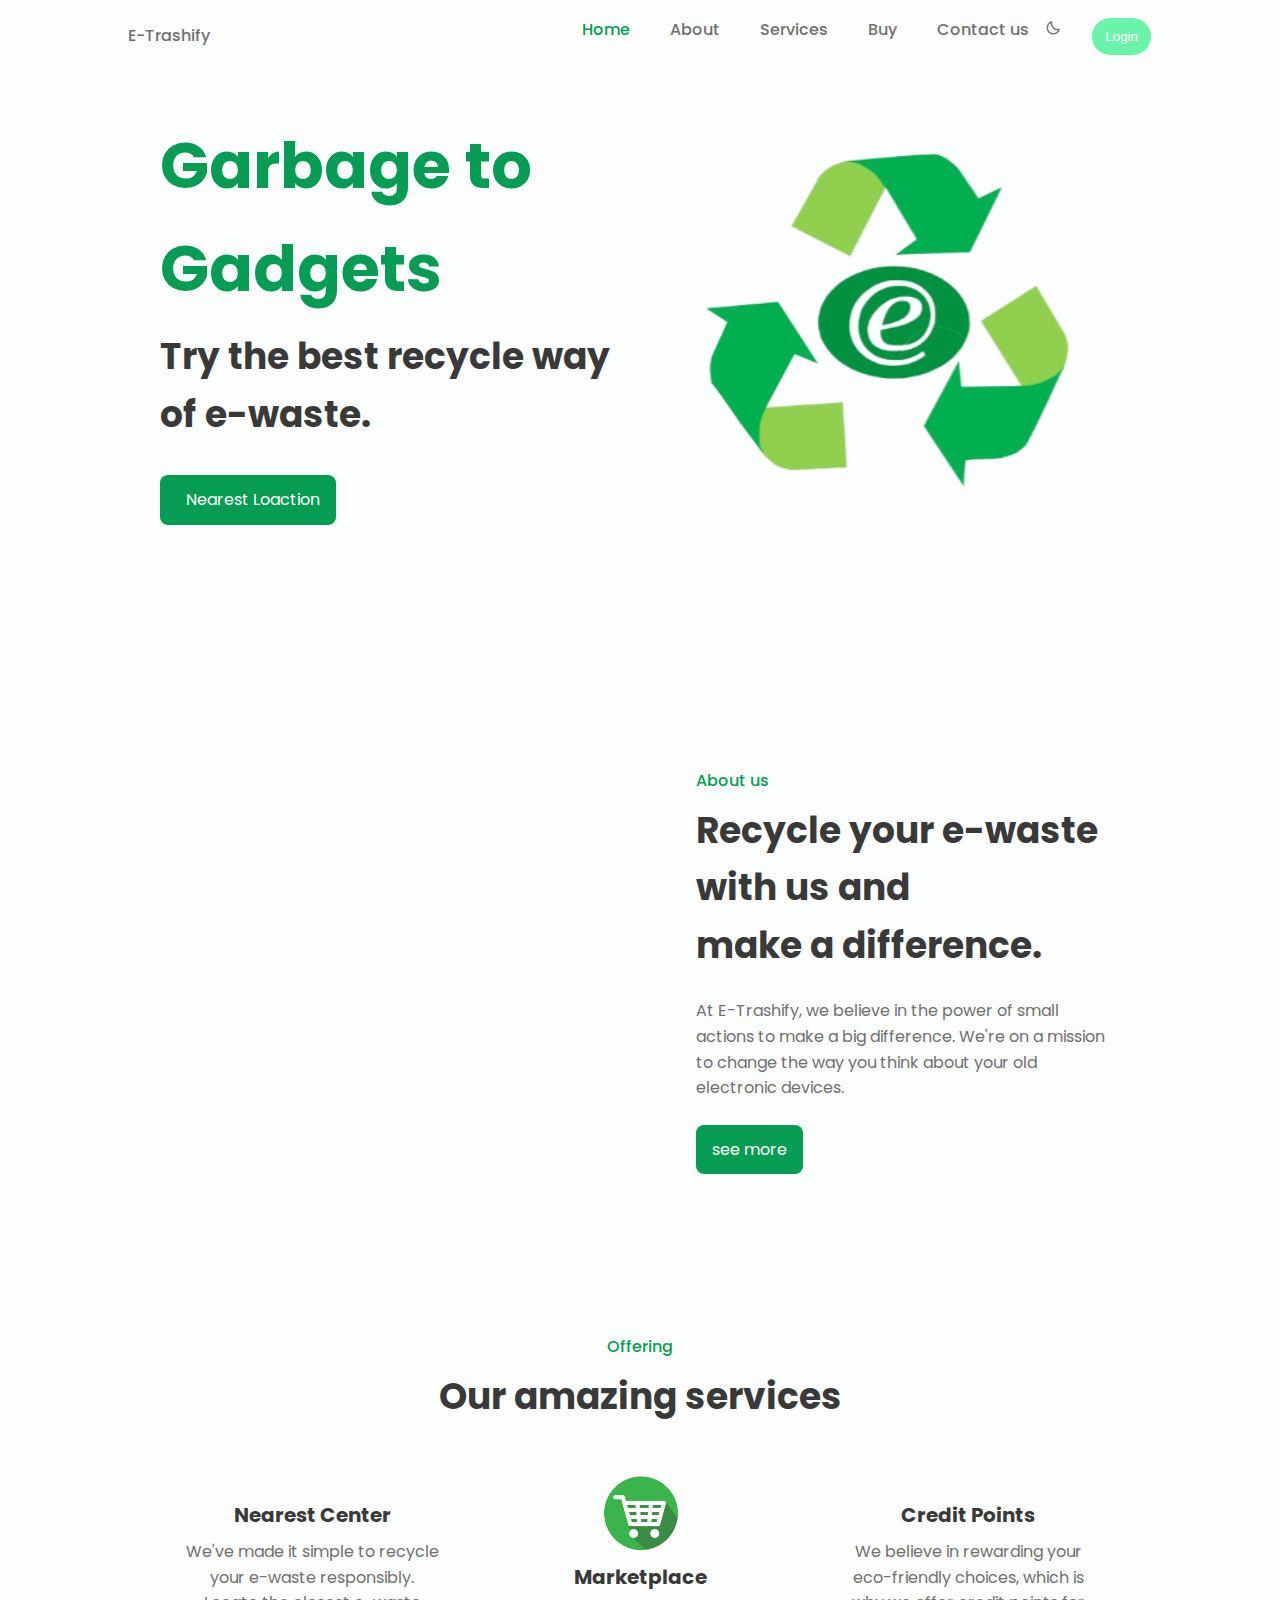
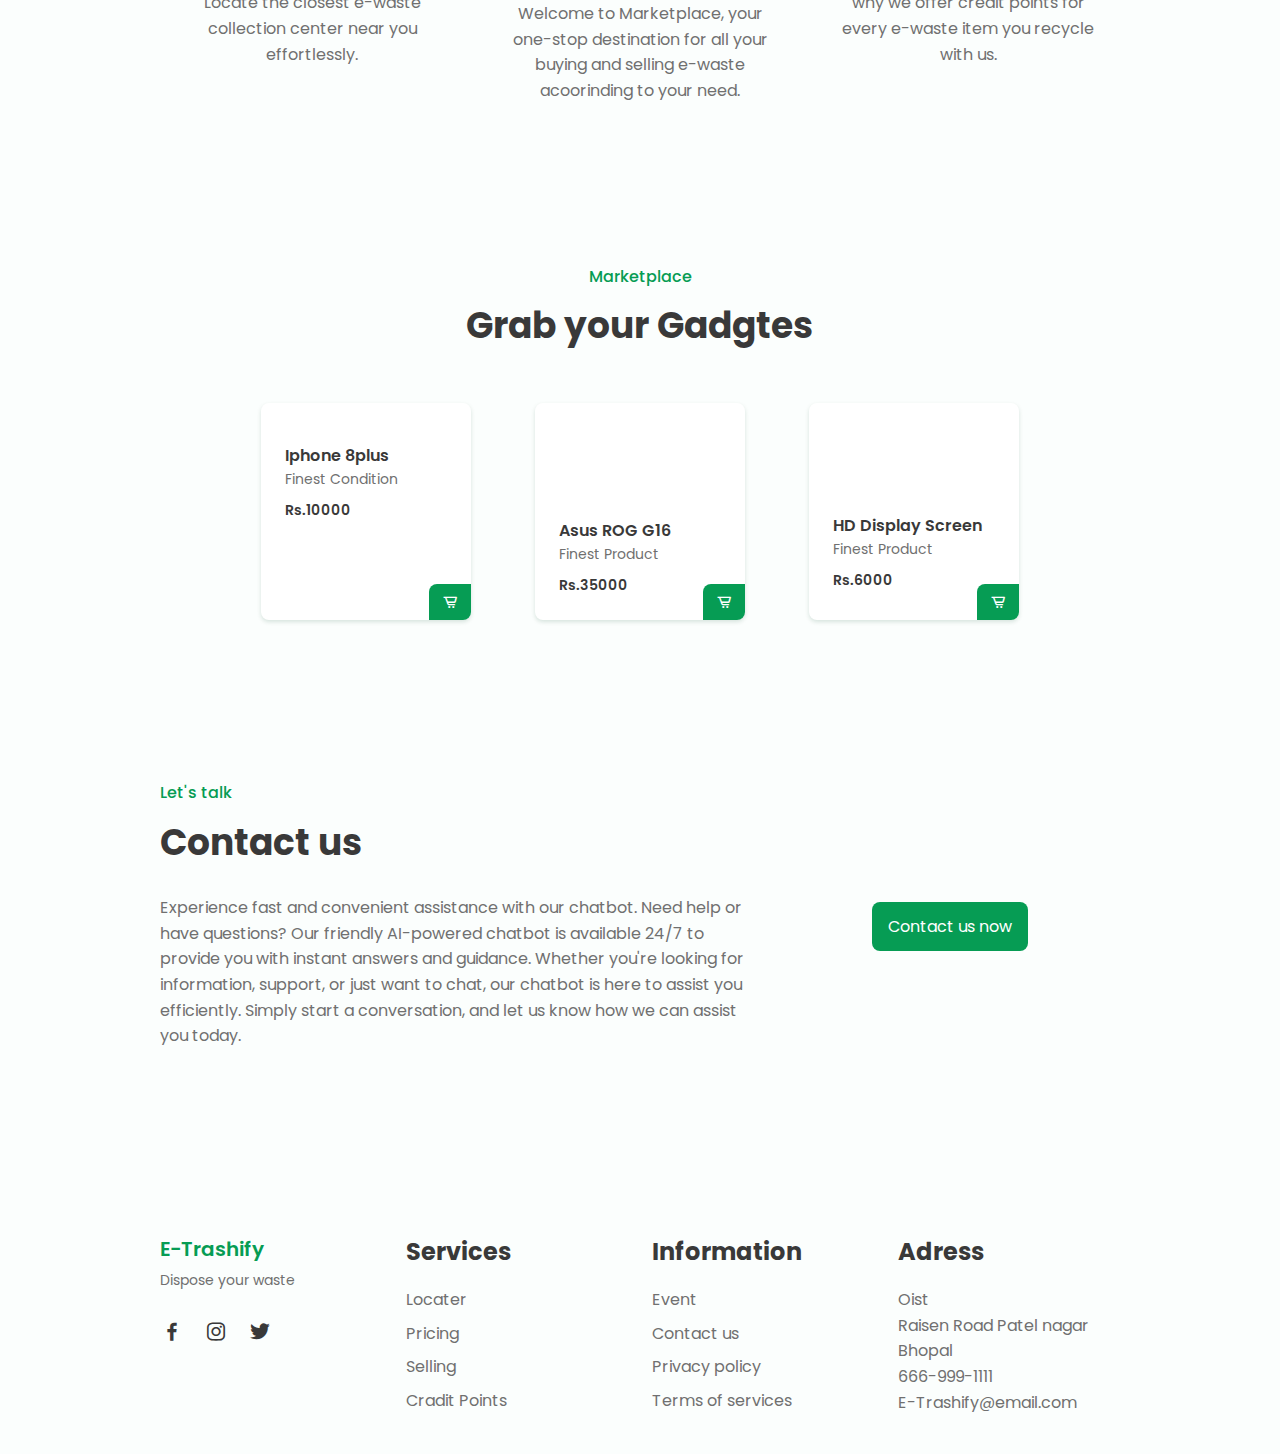
==== index.html @ edf2289a "Add files via upload" ====
<!DOCTYPE html>
<html lang="en">
    <head>
        <meta charset="UTF-8">
        <meta name="viewport" content="width=device-width, initial-scale=1.0">

        <!--========== BOX ICONS ==========-->
        <link href='https://cdn.jsdelivr.net/npm/boxicons@2.0.5/css/boxicons.min.css' rel='stylesheet'>

        <!--========== CSS ==========-->
        <link rel="stylesheet" href="assets/css/styles.css">
        <link href="https://cdn.jsdelivr.net/npm/remixicon@2.2.0/fonts/remixicon.css" rel="stylesheet">

        <title>Responsive website food</title>
    </head>
    <body>

        <!--========== SCROLL TOP ==========-->
        <a href="#" class="scrolltop" id="scroll-top">
            <i class='bx bx-chevron-up scrolltop__icon'></i>
        </a>

        <!--========== HEADER ==========-->
        <header class="l-header" id="header">
            <nav class="nav bd-container">
                <a href="#" class="nav__logo">E-Trashify</a>

                <div class="nav__menu" id="nav-menu">
                    <ul class="nav__list">
                        <li class="nav__item"><a href="#home" class="nav__link active-link">Home</a></li>
                        <li class="nav__item"><a href="#about" class="nav__link">About</a></li>
                        <li class="nav__item"><a href="#services" class="nav__link">Services</a></li>
                        <li class="nav__item"><a href="#menu" class="nav__link">Buy</a></li>
                        <li class="nav__item"><a href="#contact" class="nav__link">Contact us</a></li>
                        <li><i class='bx bx-moon change-theme' id="theme-button"></i></li>
                        <li style="padding-left: 30px;"><button type="submit" style="padding: 11px 13px; background-color: #34ee88b7; border: 0.2px solid ; border-radius: 20px; color: white; cursor: pointer; text-decoration: none;">Login</button></li>
                    </ul>
                    
                </div>

                <div class="nav__toggle" id="nav-toggle">
                    <i class='bx bx-menu'></i>
                </div>
            </nav>
        </header>

        <main class="l-main">
            <!--========== HOME ==========-->
            <section class="home" id="home">
                <div class="home__container bd-container bd-grid">
                    <div class="home__data">
                        <h1 class="home__title">Garbage to Gadgets</h1>
                        <h2 class="home__subtitle">Try the best recycle way<br> of e-waste.</h2>
                        <a href="#" class="button"><i class="ri-map-pin-line" style="margin-right: 10px;"></i>Nearest Loaction</a>
                    </div>
    
                    <img src="assets/img/logo.png" alt="" class="home__img">
                </div>
            </section>
            
            <!--========== ABOUT ==========-->
            <section class="about section bd-container" id="about">
                <div class="about__container  bd-grid">
                    <div class="about__data">
                        <span class="section-subtitle about__initial">About us</span>
                        <h2 class="section-title about__initial">Recycle your e-waste with us and<br> make a difference.</h2>
                        <p class="about__description">At E-Trashify, we believe in the power of small actions to make a big difference. We're on a mission to change the way you think about your old electronic devices.</p>
                        <a href="#" class="button">see more</a>
                    </div>

                    <img src="https://www.tatapower.com/images/box1-img.png" alt="" class="about__img">
                </div>
            </section>

            <!--========== SERVICES ==========-->
            <section class="services section bd-container" id="services">
                <span class="section-subtitle">Offering</span>
                <h2 class="section-title">Our amazing services</h2>

                <div class="services__container  bd-grid">
                    <div class="services__content">
                        <img src="https://cdn3.iconfinder.com/data/icons/social-messaging-ui-color-line/254000/176-512.png" alt="" style="height: 80px;">
                        <h3 class="services__title">Nearest Center</h3>
                        <p class="services__description">We've made it simple to recycle your e-waste responsibly. Locate the closest e-waste collection center near you effortlessly.</p>
                    </div>

                    <div class="services__content">
                        <img src="assets/img/sell.png" alt="" style="height: 80px;">
                        <h3 class="services__title">Marketplace</h3>
                        <p class="services__description">Welcome to Marketplace, your one-stop destination for all your buying and selling e-waste acoorinding to your need.</p>
                    </div>

                    <div class="services__content">
                        <img src="https://upload.wikimedia.org/wikipedia/commons/thumb/e/e6/Eo_circle_green_white_letter-c.svg/512px-Eo_circle_green_white_letter-c.svg.png?20200417133925" alt="" style="height: 80px;">
                        <h3 class="services__title">Credit Points</h3>
                        <p class="services__description">We believe in rewarding your eco-friendly choices, which is why we offer credit points for every e-waste item you recycle with us.</p>
                    </div>
                </div>
            </section>

            <!--========== MENU ==========-->
            <section class="menu section bd-container" id="menu">
                <span class="section-subtitle">Marketplace</span>
                <h2 class="section-title">Grab your Gadgtes</h2>

                <div class="menu__container bd-grid">
                    <div class="menu__content">
                        <img src="https://cache.willhaben.at/mmo/8/702/828/608_-860298177.jpg" alt="" class="menu__img">
                        <h3 class="menu__name">Iphone 8plus</h3>
                        <span class="menu__detail">Finest Condition</span>
                        <span class="menu__preci">Rs.10000</span>
                        <a href="#" class="button menu__button"><i class='bx bx-cart-alt'></i></a>
                    </div>

                    <div class="menu__content">
                        <img src="https://m.media-amazon.com/images/I/51ZOFgc-4yL.jpg   " alt="" class="menu__img" style="padding-top: 60px;">
                        <h3 class="menu__name" style="padding-top: 15px;">Asus ROG G16</h3>
                        <span class="menu__detail">Finest Product</span>
                        <span class="menu__preci">Rs.35000</span>
                        <a href="#" class="button menu__button"><i class='bx bx-cart-alt'></i></a>
                    </div>
                    
                    <div class="menu__content">
                        <img src="https://www.lg.com/in/images/monitors/md07543925/gallery/27MP400-B-D-01.jpg" alt="" class="menu__img" style="padding-top: 60px;">
                        <h3 class="menu__name" style="padding-top: 10px;">HD Display Screen</h3>
                        <span class="menu__detail">Finest Product</span>
                        <span class="menu__preci">Rs.6000</span>
                        <a href="#" class="button menu__button"><i class='bx bx-cart-alt'></i></a>
                    </div>
                    <div id="arrow" style="height: 60px; width: 60px;  position: absolute; left: 84%; padding-top: 90px; ">
                        <a href="#"><i class="ri-arrow-right-s-line" style="font-size: 70px; color: rgba(0, 0, 0, 0.212); cursor: pointer;"></i></a>
                    </div>
                </div>
                
            </section>
            <!--========== CONTACT US ==========-->
            <section class="contact section bd-container" id="contact">
                <div class="contact__container bd-grid">
                    <div class="contact__data">
                        <span class="section-subtitle contact__initial">Let's talk</span>
                        <h2 class="section-title contact__initial">Contact us</h2>
                        <p class="contact__description">Experience fast and convenient assistance with our chatbot. Need help or have questions? Our friendly AI-powered chatbot is available 24/7 to provide you with instant answers and guidance. Whether you're looking for information, support, or just want to chat, our chatbot is here to assist you efficiently. Simply start a conversation, and let us know how we can assist you today.</p>
                    </div>

                    <div class="contact__button">
                        <a href="#" class="button">Contact us now</a>
                    </div>
                </div>
            </section>
        </main>

        <!--========== FOOTER ==========-->
        <footer class="footer section bd-container">
            <div class="footer__container bd-grid">
                <div class="footer__content">
                    <a href="#" class="footer__logo">E-Trashify</a>
                    <span class="footer__description">Dispose your waste</span>
                    <div>
                        <a href="#" class="footer__social"><i class='bx bxl-facebook'></i></a>
                        <a href="#" class="footer__social"><i class='bx bxl-instagram'></i></a>
                        <a href="#" class="footer__social"><i class='bx bxl-twitter'></i></a>
                    </div>
                </div>

                <div class="footer__content">
                    <h3 class="footer__title">Services</h3>
                    <ul>
                        <li><a href="#" class="footer__link">Locater</a></li>
                        <li><a href="#" class="footer__link">Pricing</a></li>
                        <li><a href="#" class="footer__link">Selling</a></li>
                        <li><a href="#" class="footer__link">Cradit Points</a></li>
                    </ul>
                </div>

                <div class="footer__content">
                    <h3 class="footer__title">Information</h3>
                    <ul>
                        <li><a href="#" class="footer__link">Event</a></li>
                        <li><a href="#" class="footer__link">Contact us</a></li>
                        <li><a href="#" class="footer__link">Privacy policy</a></li>
                        <li><a href="#" class="footer__link">Terms of services</a></li>
                    </ul>
                </div>

                <div class="footer__content">
                    <h3 class="footer__title">Adress</h3>
                    <ul>
                        <li>Oist</li>
                        <li>Raisen Road Patel nagar</li>
                        <li>Bhopal</li>
                        <li>666-999-1111</li>
                        <li>E-Trashify@email.com</li>
                    </ul>
                </div>
            </div>

        </footer>

        <!--========== SCROLL REVEAL ==========-->
        <script src="https://unpkg.com/scrollreveal"></script>

        <!--========== MAIN JS ==========-->
        <script src="assets/js/main.js"></script>
    </body>
</html>
---- assets/css/styles.css ----
/*===== GOOGLE FONTS =====*/
@import url("https://fonts.googleapis.com/css2?family=Poppins:wght@400;500;600&display=swap");

/*===== VARIABLES CSS =====*/
:root {
  --header-height: 3rem;

  /*========== Colors ==========*/
  --first-color: #069C54;
  --first-color-alt: #048654;
  --title-color: #393939;
  --text-color: #707070;
  --text-color-light: #A6A6A6;
  --body-color: #FBFEFD;
  --container-color: #FFFFFF;

  /*========== Font and typography ==========*/
  --body-font: 'Poppins', sans-serif;
  --biggest-font-size: 2.25rem;
  --h1-font-size: 1.5rem;
  --h2-font-size: 1.25rem;
  --h3-font-size: 1rem;
  --normal-font-size: .938rem;
  --small-font-size: .813rem;
  --smaller-font-size: .75rem;

  /*========== Font weight ==========*/
  --font-medium: 500;
  --font-semi-bold: 600;

  /*========== Margenes ==========*/
  --mb-1: .5rem;
  --mb-2: 1rem;
  --mb-3: 1.5rem;
  --mb-4: 2rem;
  --mb-5: 2.5rem;
  --mb-6: 3rem;

  /*========== z index ==========*/
  --z-tooltip: 10;
  --z-fixed: 100;
}

  @media screen and (min-width: 768px){
  :root{
    --biggest-font-size: 4rem;
    --h1-font-size: 2.25rem;
    --h2-font-size: 1.5rem;
    --h3-font-size: 1.25rem;
    --normal-font-size: 1rem;
    --small-font-size: .875rem;
    --smaller-font-size: .813rem;
  }
}

/*========== BASE ==========*/
*,::before,::after{
  box-sizing: border-box;
}

html{
  scroll-behavior: smooth;
}

/*========== Variables Dark theme ==========*/
body.dark-theme{
  --title-color: #F1F3F2;
  --text-color: #C7D1CC;
  --body-color: #1D2521;
  --container-color: #27302C;
}

/*========== Button Dark/Light ==========*/
.change-theme{
  position: absolute;
  right: 1rem;
  top: 1.8rem;
  color: var(--text-color);
  font-size: 1rem;
  cursor: pointer;
}

body{
  margin: var(--header-height) 0 0 0;
  font-family: var(--body-font);
  font-size: var(--normal-font-size);
  background-color: var(--body-color);
  color: var(--text-color);
  line-height: 1.6;
}

h1,h2,h3,p,ul{
  margin: 0;
}

ul{
  padding: 0;
  list-style: none;
}

a{
  text-decoration: none;
}

img{
  max-width: 100%;
  height: auto;
}

/*========== CLASS CSS ==========*/
.section{
  padding: 4rem 0 2rem;
}

.section-title, .section-subtitle{
  text-align: center;
}

.section-title{
  font-size: var(--h1-font-size);
  color: var(--title-color);
  margin-bottom: var(--mb-3);
}

.section-subtitle{
  display: block;
  color: var(--first-color);
  font-weight: var(--font-medium);
  margin-bottom: var(--mb-1);
}

/*========== LAYOUT ==========*/
.bd-container{
  max-width: 960px;
  width: calc(100% - 2rem);
  margin-left: var(--mb-2);
  margin-right: var(--mb-2);
}

.bd-grid{
  display: grid;
  gap: 1.5rem;
}

.l-header{
  width: 100%;
  position: fixed;
  top: 0;
  left: 0;
  z-index: var(--z-fixed);
  background-color: var(--body-color);
}

/*========== NAV ==========*/
.nav{
  max-width: 1024px;
  height: var(--header-height);
  display: flex;
  justify-content: space-between;
  align-items: center;
}

@media screen and (max-width: 768px){
  .nav__menu{
    position: fixed;
    top: -100%;
    left: 0;
    width: 100%;
    padding: 1.5rem 0 1rem;
    text-align: center;
    background-color: var(--body-color);
    transition: .4s;
    box-shadow: 0 4px 4px rgba(0,0,0,.1);
    border-radius: 0 0 1rem 1rem;
    z-index: var(--z-fixed);
  }
}

.nav__item{
  margin-bottom: var(--mb-2);
}

.nav__link, .nav__logo, .nav__toggle{
  color: var(--text-color);
  font-weight: var(--font-medium);
}

.nav__logo:hover{
  color: var(--first-color);
}

.nav__link{
  transition: .3s;
}

.nav__link:hover{
  color: var(--first-color);
}

.nav__toggle{
  font-size: 1.3rem;
  cursor: pointer;
}

/* Show menu */
.show-menu{
  top: var(--header-height);
}

/* Active menu */
.active-link{
  color: var(--first-color);
}

/* Change background header */
.scroll-header{
  box-shadow: 0 2px 4px rgba(0,0,0,.1);
}

/* Scroll top */
.scrolltop{
  position: fixed;
  right: 1rem;
  bottom: -20%;
  display: flex;
  justify-content: center;
  align-items: center;
  padding: .3rem;
  background: rgba(6,156,84,.5);
  border-radius: .4rem;
  z-index: var(--z-tooltip);
  transition: .4s;
  visibility: hidden;
}

.scrolltop:hover{
  background-color: var(--first-color-alt);
}

.scrolltop__icon{
  font-size: 1.8rem;
  color: var(--body-color);
}

/* Show scrolltop */
.show-scroll{
  visibility: visible;
  bottom: 1.5rem;
}

/*========== HOME ==========*/
.home__container{
  height: calc(100vh - var(--header-height));
  align-content: center;
}

.home__title{
  font-size: var(--biggest-font-size);
  color: var(--first-color);
  margin-bottom: var(--mb-1);
}

.home__subtitle{
  font-size: var(--h1-font-size);
  color: var(--title-color);
  margin-bottom: var(--mb-4);
}

.home__img{
  width: 300px;
  justify-self: center;
}

/*========== BUTTONS ==========*/
.button{
  display: inline-block;
  background-color: var(--first-color);
  color: #FFF;
  padding: .75rem 1rem;
  border-radius: .5rem;
  transition: .3s;
}

.button:hover{
  background-color: var(--first-color-alt);
}

/*========== ABOUT ==========*/
.about__data{
  text-align: center;
}

.about__description{
  margin-bottom: var(--mb-3);
}

.about__img{
  width: 280px;
  border-radius: .5rem;
  justify-self: center;
}

/*========== SERVICES ==========*/
.services__container{
  row-gap: 2.5rem;
  grid-template-columns: repeat(auto-fit, minmax(220px, 1fr));
}

.services__content{
  text-align: center;
}

.services__img{
  width: 64px;
  height: 64px;
  fill: var(--first-color);
  margin-bottom: var(--mb-2);
}

.services__title{
  font-size: var(--h3-font-size);
  color: var(--title-color);
  margin-bottom: var(--mb-1);
}

.services__description{
  padding: 0 1.5rem;
}

/*========== MENU ==========*/
.menu__container{
  grid-template-columns: repeat(2, 1fr);
  justify-content: center;
}

.menu__content{
  position: relative;
  display: flex;
  flex-direction: column;
  background-color: var(--container-color);
  border-radius: .5rem;
  box-shadow: 0 2px 4px rgba(3,74,40,.15);
  padding: .75rem;
}

.menu__img{
  width: 100px;
  align-self: center;
  margin-bottom: var(--mb-2);
}

.menu__name, .menu__preci{
  font-weight: var(--font-semi-bold);
  color: var(--title-color);
}

.menu__name{
  font-size: var(--normal-font-size);
}

.menu__detail, .menu__preci{
  font-size: var(--small-font-size);
}

.menu__detail{
  margin-bottom: var(--mb-1);
}

.menu__button{
  position: absolute;
  bottom: 0;
  right: 0;
  display: flex;
  padding: .625rem .813rem;
  border-radius: .5rem 0 .5rem 0;
}

/*========== APP ==========*/
.app__data{
  text-align: center;
}

.app__description{
  margin-bottom: var(--mb-5);
}

.app__stores{
  margin-bottom: var(--mb-4);
}

.app__store{
  width: 120px;
  margin: 0 var(--mb-1);
}

.app__img{
  width: 230px;
  justify-self: center;
}

/*========== CONTACT ==========*/
.contact__container{
  text-align: center;
}

.contact__description{
  margin-bottom: var(--mb-3);
}

/*========== FOOTER ==========*/
.footer__container{
  grid-template-columns: repeat(auto-fit, minmax(220px, 1fr));
  row-gap: 2rem;
}

.footer__logo{
  font-size: var(--h3-font-size);
  color: var(--first-color);
  font-weight: var(--font-semi-bold);
}

.footer__description{
  display: block;
  font-size: var(--small-font-size);
  margin: .25rem 0 var(--mb-3);
}

.footer__social{
  font-size: 1.5rem;
  color: var(--title-color);
  margin-right: var(--mb-2);
}

.footer__title{
  font-size: var(--h2-font-size);
  color: var(--title-color);
  margin-bottom: var(--mb-2);
}

.footer__link{
  display: inline-block;
  color: var(--text-color);
  margin-bottom: var(--mb-1);
}

.footer__link:hover{
  color: var(--first-color);
}

.footer__copy{
  text-align: center;
  font-size: var(--small-font-size);
  color: var(--text-color-light);
  margin-top: 3.5rem;
}

/*========== MEDIA QUERIES ==========*/
@media screen and (min-width: 576px){
  .home__container,
  .about__container,
  .app__container{
    grid-template-columns: repeat(2,1fr);
    align-items: center;
  }

  .about__data, .about__initial,
  .app__data, .app__initial,
  .contact__container, .contact__initial{
    text-align: initial;
  }

  .about__img, .app__img{
    width: 380px;
    order: -1;
  }

  .contact__container{
    grid-template-columns: 1.75fr 1fr;
    align-items: center;
  }
  .contact__button{
    justify-self: center;
  }
}

@media screen and (min-width: 768px){
  body{
    margin: 0;
  }

  .section{
    padding-top: 8rem;
  }

  .nav{
    height: calc(var(--header-height) + 1.5rem);
  }
  .nav__list{
    display: flex;
  }
  .nav__item{
    margin-left: var(--mb-5);
    margin-bottom: 0;
  }
  .nav__toggle{
    display: none;
  }

  .change-theme{
    position: initial;
    margin-left: var(--mb-2);
  }

  .home__container{
    height: 100vh;
    justify-items: center;
  }

  .services__container,
  .menu__container{
    margin-top: var(--mb-6);
  }

  .menu__container{
    grid-template-columns: repeat(3, 210px);
    column-gap: 4rem;
  }
  .menu__content{
    padding: 1.5rem;
  }
  .menu__img{
    width: 130px;
  }

  .app__store{
    margin: 0 var(--mb-1) 0 0;
  }
}

@media screen and (min-width: 960px){
  .bd-container{
    margin-left: auto;
    margin-right: auto;
  }

  .home__img{
    width: 500px;
  }

  .about__container,
  .app__container{
    column-gap: 7rem;
  }
}

/* For tall screens on mobiles y desktop*/
@media screen and (min-height: 721px) {
    .home__container {
        height: 640px;
    }
}

.nav__logo:hover {
  scale: 1.2;
}
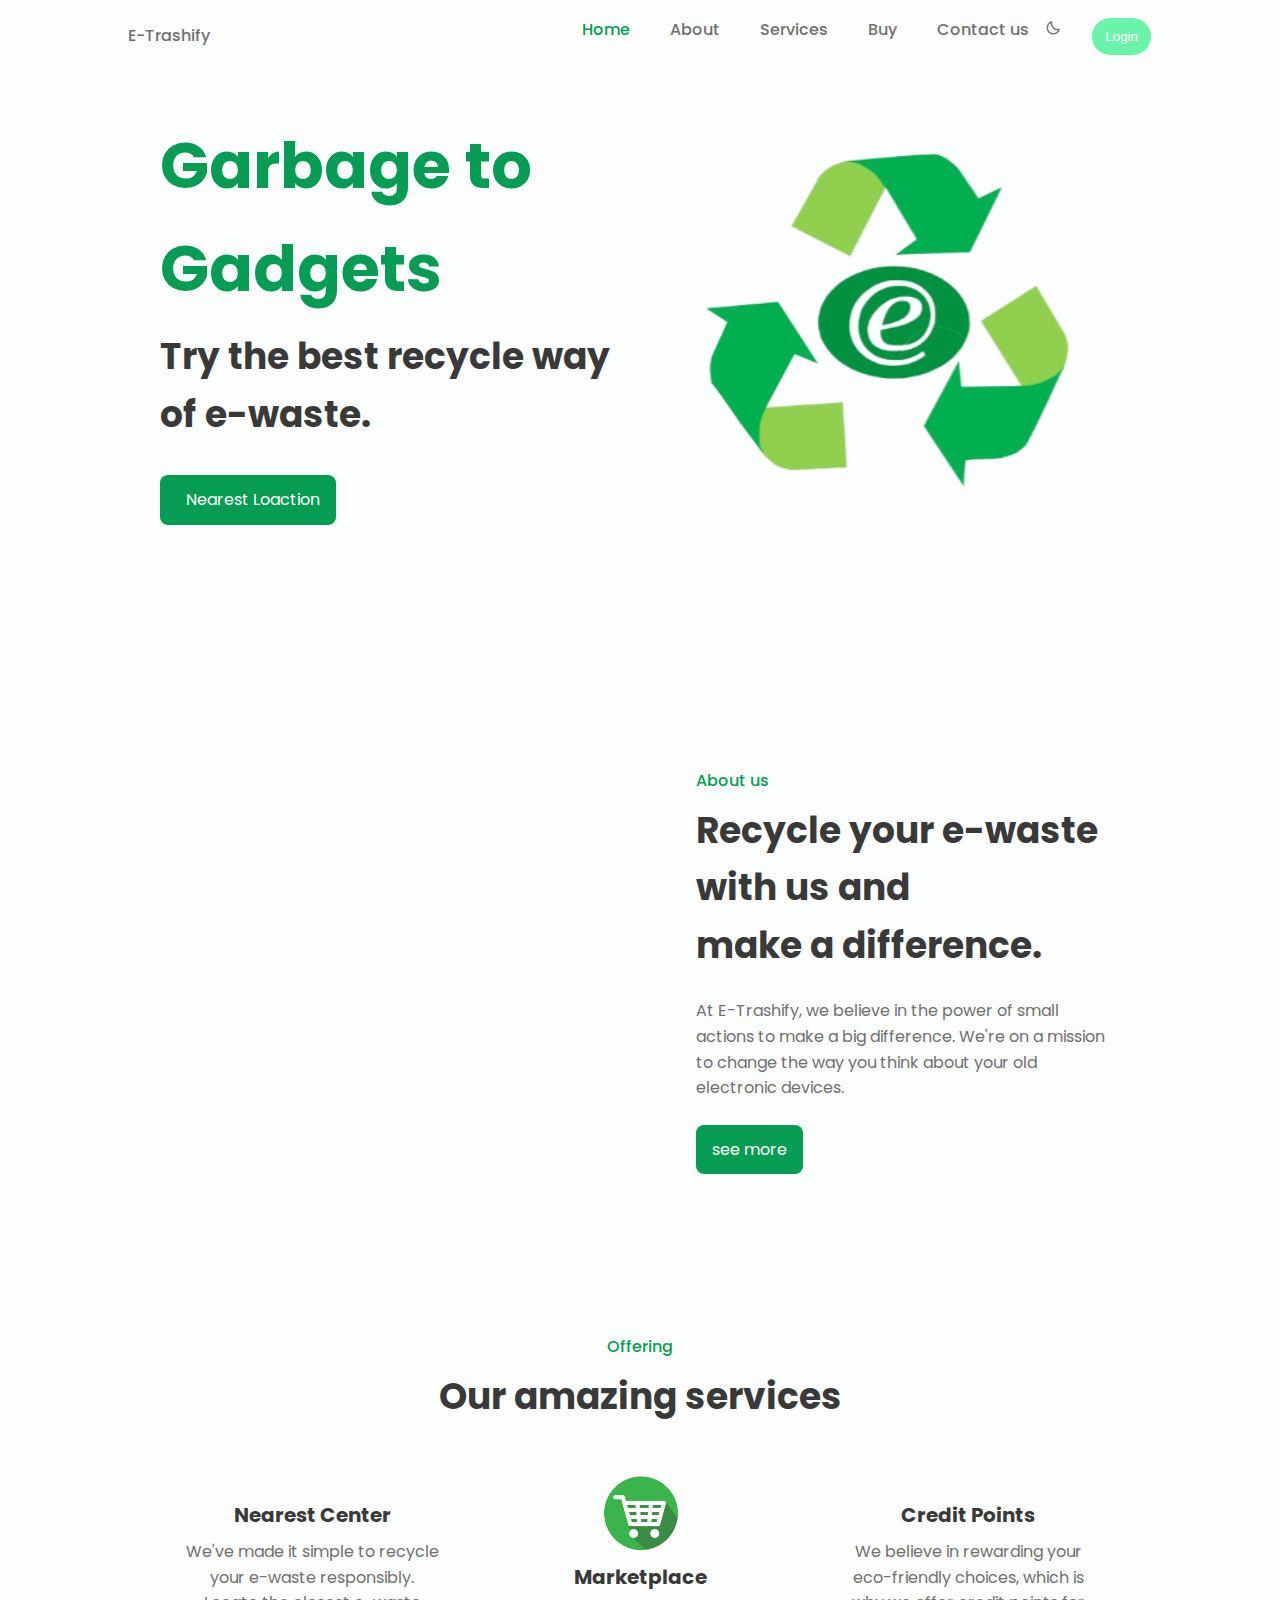
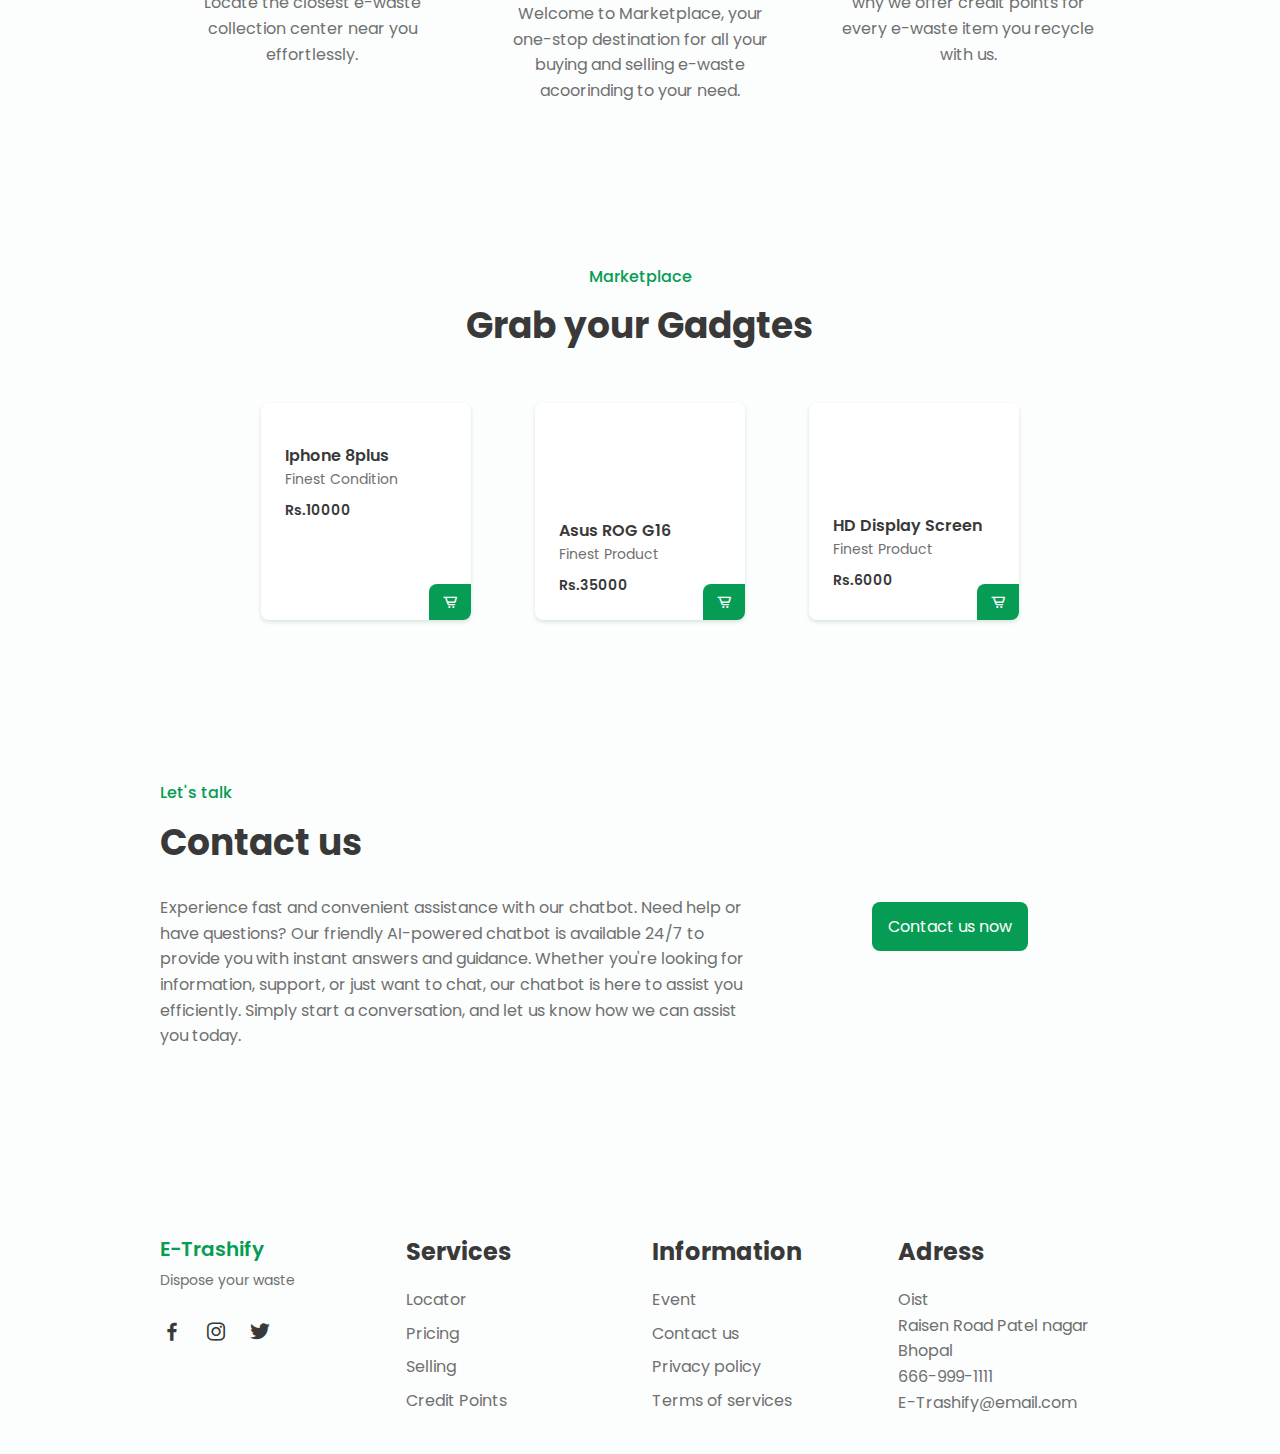
==== commit 278c4716: "Update index.html" ====
--- a/index.html
+++ b/index.html
@@ -165,10 +165,10 @@
                 <div class="footer__content">
                     <h3 class="footer__title">Services</h3>
                     <ul>
-                        <li><a href="#" class="footer__link">Locater</a></li>
+                        <li><a href="#" class="footer__link">Locator</a></li>
                         <li><a href="#" class="footer__link">Pricing</a></li>
                         <li><a href="#" class="footer__link">Selling</a></li>
-                        <li><a href="#" class="footer__link">Cradit Points</a></li>
+                        <li><a href="#" class="footer__link">Credit Points</a></li>
                     </ul>
                 </div>
 
@@ -202,4 +202,4 @@
         <!--========== MAIN JS ==========-->
         <script src="assets/js/main.js"></script>
     </body>
-</html>+</html>
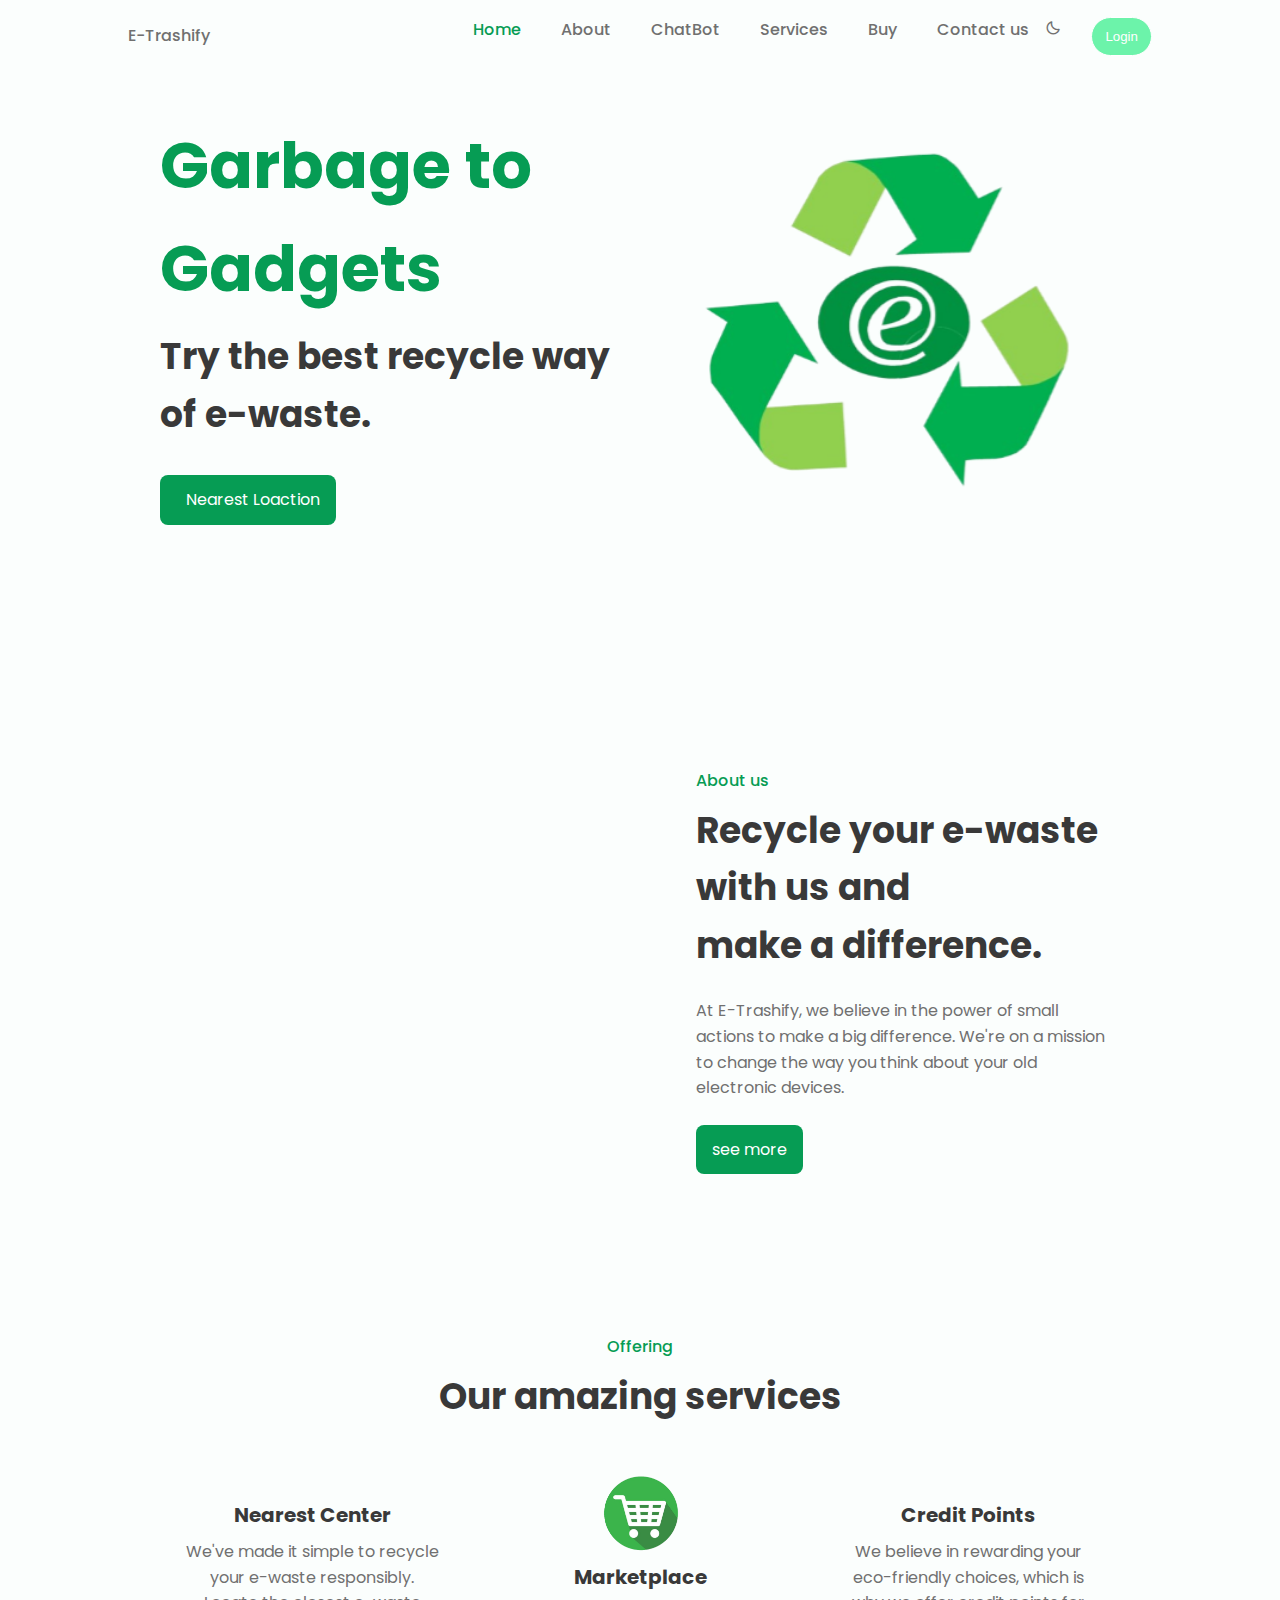
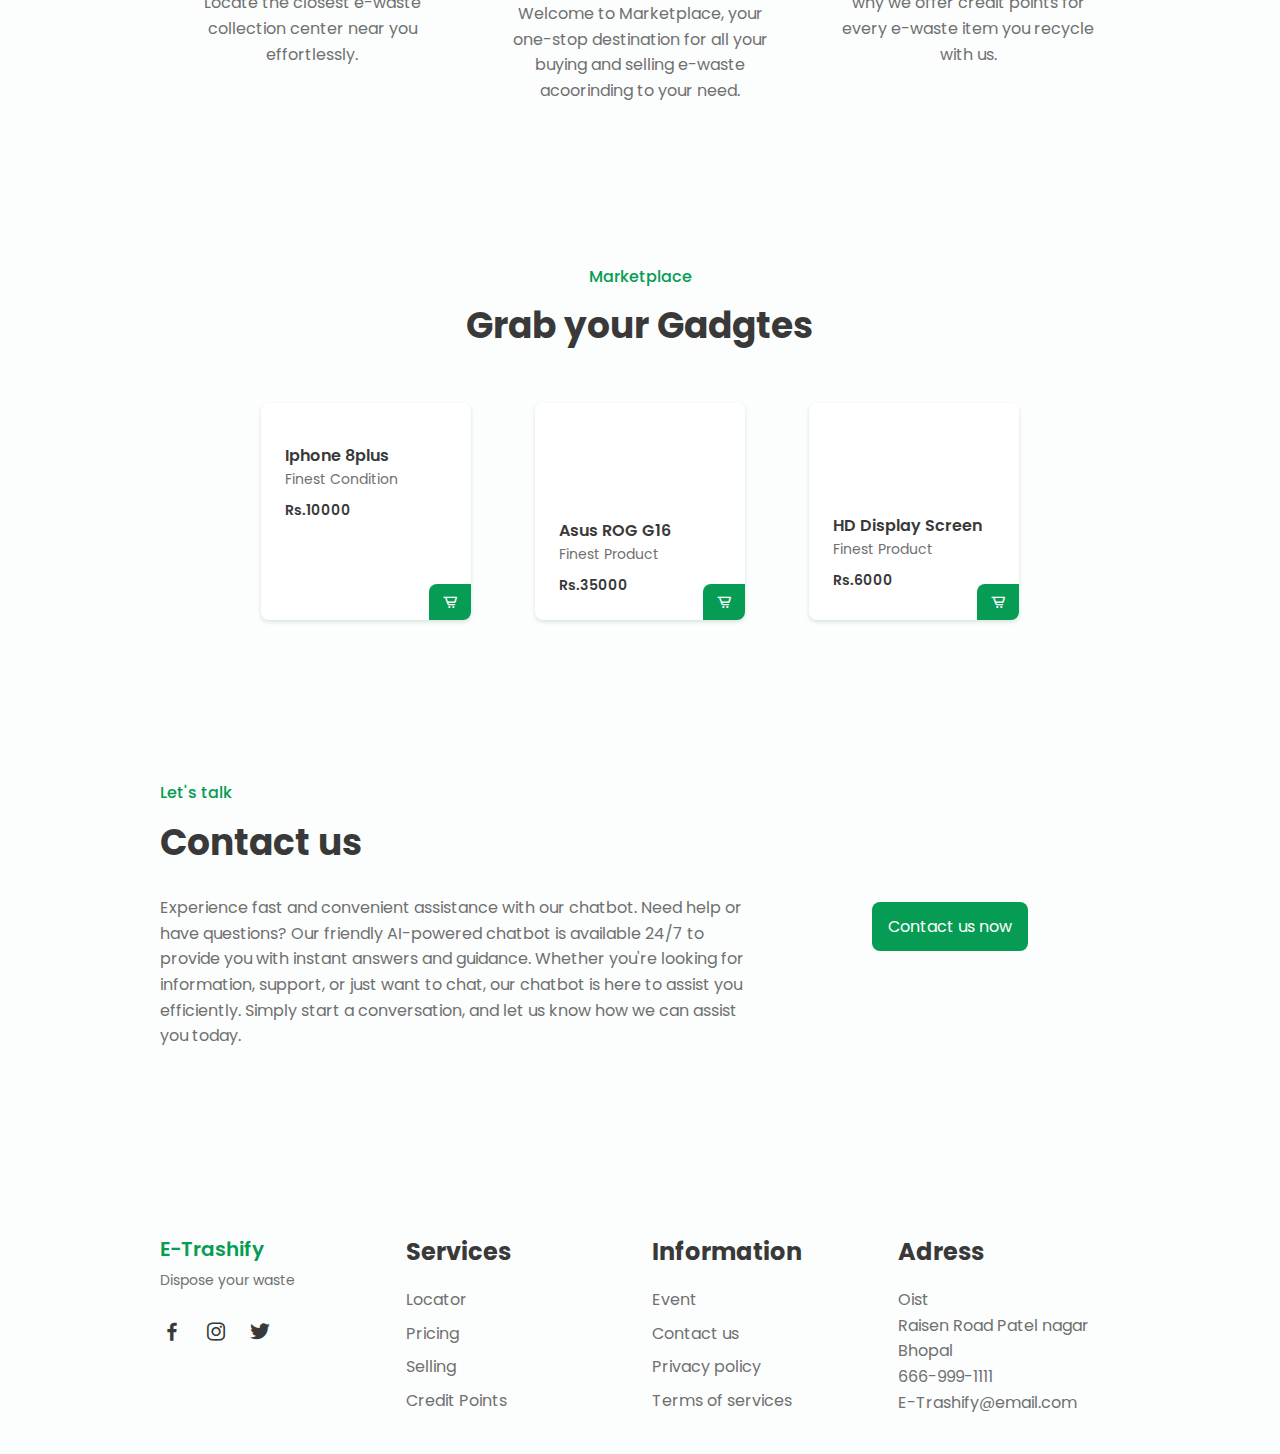
==== commit 7ac170fe: "Update index.html" ====
--- a/index.html
+++ b/index.html
@@ -11,7 +11,7 @@
         <link rel="stylesheet" href="assets/css/styles.css">
         <link href="https://cdn.jsdelivr.net/npm/remixicon@2.2.0/fonts/remixicon.css" rel="stylesheet">
 
-        <title>Responsive website food</title>
+        <title>E-Trashify | We offer services </title>
     </head>
     <body>
 
@@ -29,6 +29,7 @@
                     <ul class="nav__list">
                         <li class="nav__item"><a href="#home" class="nav__link active-link">Home</a></li>
                         <li class="nav__item"><a href="#about" class="nav__link">About</a></li>
+                        <li class="nav__item"><a href="/chatbot.html" class="nav__link">ChatBot</a></li>
                         <li class="nav__item"><a href="#services" class="nav__link">Services</a></li>
                         <li class="nav__item"><a href="#menu" class="nav__link">Buy</a></li>
                         <li class="nav__item"><a href="#contact" class="nav__link">Contact us</a></li>
